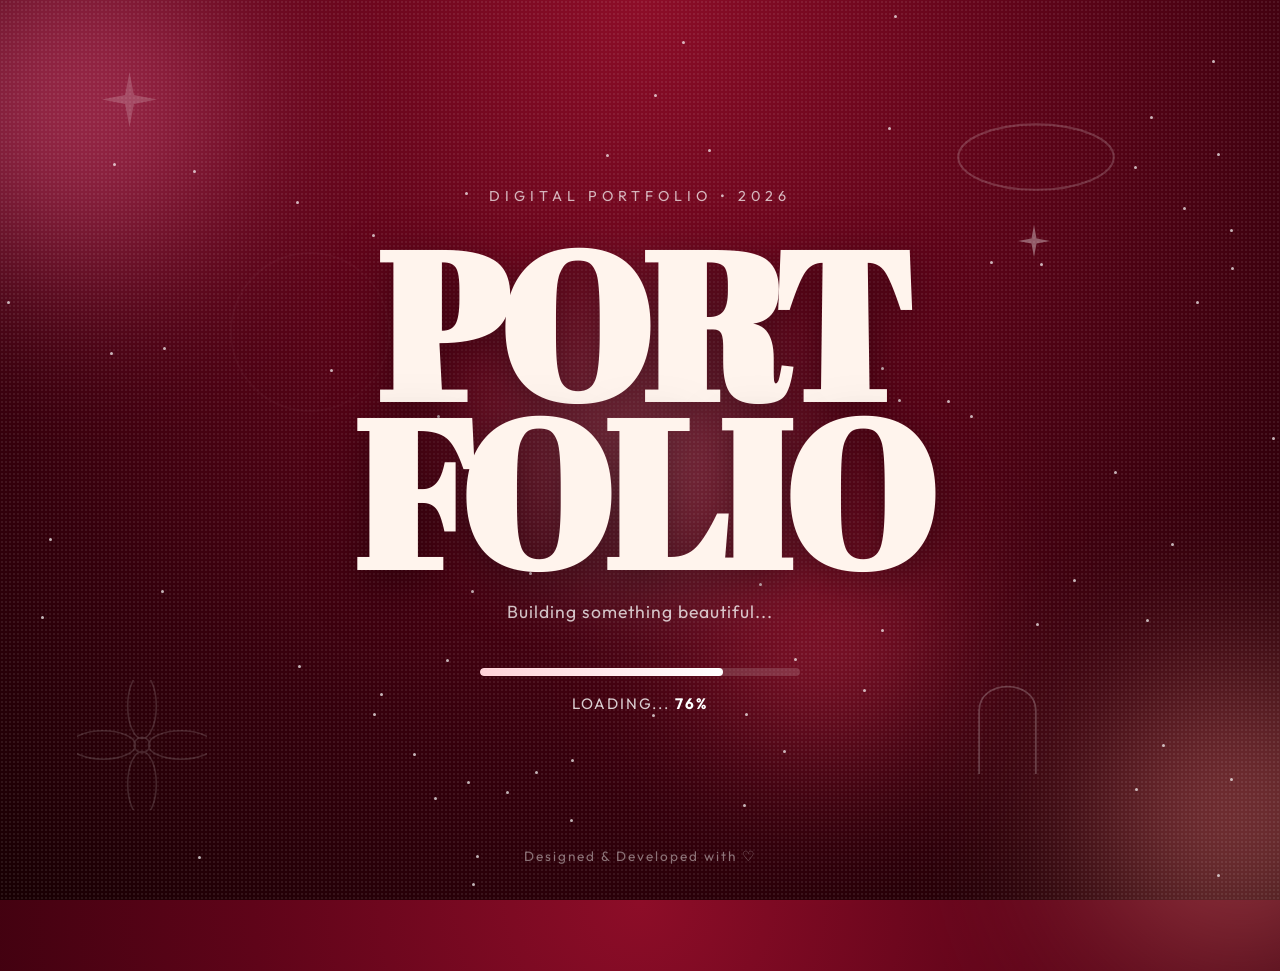
==== index.html @ 39acb0eb "Initial portfolio" ====
<!DOCTYPE html>
<html lang="en">
<head>
    <meta charset="UTF-8">
    <meta name="viewport" content="width=device-width, initial-scale=1.0">
    <title>Portfolio | Loading</title>
    <!-- Google Fonts -->
    <link href="https://fonts.googleapis.com/css2?family=Abril+Fatface&family=Outfit:wght@300;400;500;700&display=swap"
        rel="stylesheet">
    <!-- CSS -->
    <link rel="stylesheet" href="style.css">
</head>
<body>
    <!-- Mouse Glow -->
    <div class="cursor-glow"></div>
    <!-- Grain -->
    <div class="grain"></div>
    <!-- Particles -->
    <div class="particles"></div>
    <!-- Decorative Shapes -->
    <!-- Star -->
    <svg class="shape star star1" viewBox="0 0 100 100">
        <path d="M50 0
                 L58 42
                 L100 50
                 L58 58
                 L50 100
                 L42 58
                 L0 50
                 L42 42 Z" />
    </svg>
    <!-- Small Star -->
    <svg class="shape star star2" viewBox="0 0 100 100">
        <path d="M50 0
                 L58 42
                 L100 50
                 L58 58
                 L50 100
                 L42 58
                 L0 50
                 L42 42 Z" />
    </svg>
    <!-- Flower -->
    <svg class="shape flower flower1" viewBox="0 0 200 200">
        <g>
            <ellipse cx="100" cy="40" rx="22" ry="50" />
            <ellipse cx="100" cy="160" rx="22" ry="50" />
            <ellipse cx="40" cy="100" rx="22" ry="50" transform="rotate(90 40 100)" />
            <ellipse cx="160" cy="100" rx="22" ry="50" transform="rotate(90 160 100)" />
            <circle cx="100" cy="100" r="12" />
        </g>
    </svg>
    <!-- Oval -->
    <svg class="shape oval" viewBox="0 0 220 120">
        <ellipse cx="110" cy="60" rx="95" ry="40" />
    </svg>
    <!-- Arch -->
    <svg class="shape arch" viewBox="0 0 120 160">
        <path d="M20 160
               V70
               C20 25
               100 25
               100 70
               V160" />
    </svg>
    <!-- Circle -->
    <div class="shape circle"></div>
    <!-- Blob -->
    <div class="blob blob1"></div>
    <div class="blob blob2"></div>
    <div class="blob blob3"></div>
    <!-- Loading Container -->
    <main class="loading-screen">
        <div class="content">
            <p class="tag">
                Digital Portfolio • 2026
            </p>
            <h1 class="title">
                PORT
                <br>
                FOLIO
            </h1>
            <p class="subtitle">
                Building something beautiful...
            </p>
            <!-- Progress Bar -->
            <div class="progress">
                <div class="progress-fill"></div>
            </div>
            <p class="loading-text">
                Loading...
               <span id="percent">
                    0%
                </span>
            </p>
        </div>
    </main>
    <!-- Bottom Text -->
    <footer>
        <p>
            Designed & Developed with ♡
        </p>

    </footer>  
<!-- JS -->
    <script src="script.js"></script>
</body>
</html>
---- style.css ----
/* ======================================
   GOOGLE RESET
====================================== */

*{
    margin:0;
    padding:0;
    box-sizing:border-box;
}

html{
    scroll-behavior:smooth;
}

body{

    width:100%;
    height:100vh;

    overflow:hidden;

    background:
    radial-gradient(circle at top,
    #8d0d28 0%,
    #5f0419 35%,
    #35000c 70%,
    #180003 100%);

    font-family:"Outfit",sans-serif;

    color:#FFF7F2;

    display:flex;
    justify-content:center;
    align-items:center;

    position:relative;

}


/* ======================================
      LOADING CONTAINER
====================================== */

.loading-screen{

    width:100%;
    height:100vh;

    display:flex;
    justify-content:center;
    align-items:center;

    position:relative;
    z-index:10;

    transition:opacity .6s ease;

}

.loading-screen.hide{

    opacity:0;
    pointer-events:none;

}

.content{

    display:flex;
    flex-direction:column;

    align-items:center;
    justify-content:center;

    text-align:center;

}


/* ======================================
        TOP TAG
====================================== */

.tag{

    font-size:.9rem;

    letter-spacing:5px;

    text-transform:uppercase;

    color:rgba(255,255,255,.7);

    margin-bottom:35px;

}


/* ======================================
        BIG TITLE
====================================== */

.title{

    font-family:"Abril Fatface",serif;

    font-size:clamp(6rem,16vw,14rem);

    line-height:.82;

    letter-spacing:-8px;

    color:#FFF4ED;

    text-transform:uppercase;

    user-select:none;

    text-shadow:

    0 8px 30px rgba(0,0,0,.18),

    0 18px 60px rgba(0,0,0,.25);

}


/* ======================================
       SUBTITLE
====================================== */

.subtitle{

    margin-top:25px;

    font-size:1.1rem;

    color:rgba(255,255,255,.75);

    letter-spacing:1px;

}


/* ======================================
      PROGRESS BAR
====================================== */

.progress{

    width:320px;

    height:8px;

    margin-top:45px;

    border-radius:100px;

    overflow:hidden;

    background:rgba(255,255,255,.15);

    backdrop-filter:blur(10px);

}

.progress-fill{

    width:0%;

    height:100%;

    border-radius:100px;

    background:linear-gradient(
    90deg,
    #ffd2d8,
    #ffffff);

}


/* ======================================
       LOADING TEXT
====================================== */

.loading-text{

    margin-top:18px;

    font-size:.95rem;

    color:rgba(255,255,255,.8);

    letter-spacing:2px;

    text-transform:uppercase;

}

#percent{

    font-weight:700;

    color:#fff;

}


/* ======================================
         FOOTER
====================================== */

footer{

    position:absolute;

    bottom:35px;

    width:100%;

    text-align:center;

    z-index:20;

}

footer p{

    color:rgba(255,255,255,.55);

    font-size:.85rem;

    letter-spacing:2px;

}


/* ======================================
        GRAIN EFFECT
====================================== */

.grain{

    position:absolute;

    inset:0;

    pointer-events:none;

    opacity:.08;

    z-index:2;

    background-image:
    radial-gradient(#ffffff 1px,transparent 1px);

    background-size:4px 4px;

}


/* ======================================
      CURSOR GLOW
====================================== */

.cursor-glow{

    position:fixed;

    width:420px;

    height:420px;

    border-radius:50%;

    pointer-events:none;

    background:
    radial-gradient(circle,
    rgba(255,210,220,.25),
    transparent 70%);

    filter:blur(35px);

    transform:
    translate(-50%,-50%);

    z-index:1;

}


/* ======================================
      RESPONSIVE
====================================== */

@media(max-width:900px){

.title{

font-size:7rem;

letter-spacing:-5px;

}

.progress{

width:260px;

}

.subtitle{

font-size:1rem;

}

}


@media(max-width:600px){

.title{

font-size:4.8rem;

letter-spacing:-3px;

}

.tag{

font-size:.75rem;

}

.progress{

width:220px;

}

.loading-text{

font-size:.8rem;

}

}

/* ======================================
        DECORATIVE SHAPES
====================================== */

.shape{
    position:absolute;
    fill:none;
    stroke:#fff;
    stroke-width:2.5;
    opacity:.18;
    pointer-events:none;
    z-index:3;
    animation:float 8s ease-in-out infinite;
    transition:.4s;
}

/* ---------- STAR ---------- */

.star{
    fill:#fff;
    stroke:none;
}

.star1{
    width:55px;
    top:8%;
    left:8%;
    animation-duration:9s;
}

.star2{
    width:32px;
    right:18%;
    top:25%;
    opacity:.35;
    animation-duration:6s;
}

/* ---------- FLOWER ---------- */

.flower{
    width:130px;
    left:6%;
    bottom:10%;
    fill:none;
    stroke:#fff;
    opacity:.14;
}

/* ---------- OVAL ---------- */

.oval{
    width:180px;
    right:12%;
    top:12%;
    opacity:.18;
}

/* ---------- ARCH ---------- */

.arch{
    width:85px;
    right:18%;
    bottom:14%;
    opacity:.22;
}

/* ---------- DECORATIVE CIRCLE ---------- */

.circle{

    position:absolute;

    width:160px;
    height:160px;

    border-radius:50%;

    border:2px solid rgba(255,255,255,.15);

    left:18%;
    top:28%;

    animation:rotateCircle 18s linear infinite;

}


/* ======================================
        BLOBS
====================================== */

.blob{

    position:absolute;

    border-radius:50%;

    filter:blur(90px);

    opacity:.45;

    z-index:0;

}

.blob1{

    width:320px;
    height:320px;

    background:#ff4f87;

    left:-100px;
    top:-70px;

    animation:blobOne 12s ease-in-out infinite;

}

.blob2{

    width:280px;
    height:280px;

    background:#ff7a7a;

    right:-80px;
    bottom:-60px;

    animation:blobTwo 15s ease-in-out infinite;

}

.blob3{

    width:220px;
    height:220px;

    background:#ff2d55;

    left:55%;
    bottom:15%;

    animation:blobThree 10s ease-in-out infinite;

}


/* ======================================
        PARTICLES
====================================== */

.particles{

    position:absolute;

    inset:0;

    overflow:hidden;

    pointer-events:none;

    z-index:2;

}

.particle{

    position:absolute;

    width:3px;
    height:3px;

    border-radius:50%;

    background:rgba(255,255,255,.7);

    animation:particleFloat linear infinite;

}


/* ======================================
        SHAPE HOVER
====================================== */

.shape:hover{

    opacity:.5;

    transform:scale(1.1);

}


/* ======================================
        ANIMATIONS
====================================== */

@keyframes float{

    0%{

        transform:
        translateY(0)
        rotate(0deg);

    }

    50%{

        transform:
        translateY(-18px)
        rotate(8deg);

    }

    100%{

        transform:
        translateY(0)
        rotate(0deg);

    }

}


/* ---------- Circle ---------- */

@keyframes rotateCircle{

    from{

        transform:rotate(0deg);

    }

    to{

        transform:rotate(360deg);

    }

}


/* ---------- Blob 1 ---------- */

@keyframes blobOne{

    0%,100%{

        transform:
        translate(0,0)
        scale(1);

    }

    50%{

        transform:
        translate(40px,-30px)
        scale(1.15);

    }

}


/* ---------- Blob 2 ---------- */

@keyframes blobTwo{

    0%,100%{

        transform:
        translate(0,0)
        scale(1);

    }

    50%{

        transform:
        translate(-40px,25px)
        scale(.9);

    }

}


/* ---------- Blob 3 ---------- */

@keyframes blobThree{

    0%,100%{

        transform:
        translate(0,0)
        scale(1);

    }

    50%{

        transform:
        translate(25px,-35px)
        scale(1.2);

    }

}


/* ---------- Particles ---------- */

@keyframes particleFloat{

    from{

        transform:
        translateY(0);

        opacity:0;

    }

    25%{

        opacity:1;

    }

    to{

        transform:
        translateY(-120vh);

        opacity:0;

    }

}


/* ======================================
        SHAPE GLOW
====================================== */

.star,
.flower,
.oval,
.arch{

    filter:
    drop-shadow(0 0 12px rgba(255,255,255,.25));

}


/* ======================================
        EXTRA DEPTH
====================================== */

.blob::after{

    content:"";

    position:absolute;

    inset:20px;

    border-radius:inherit;

    background:rgba(255,255,255,.08);

    filter:blur(20px);

}
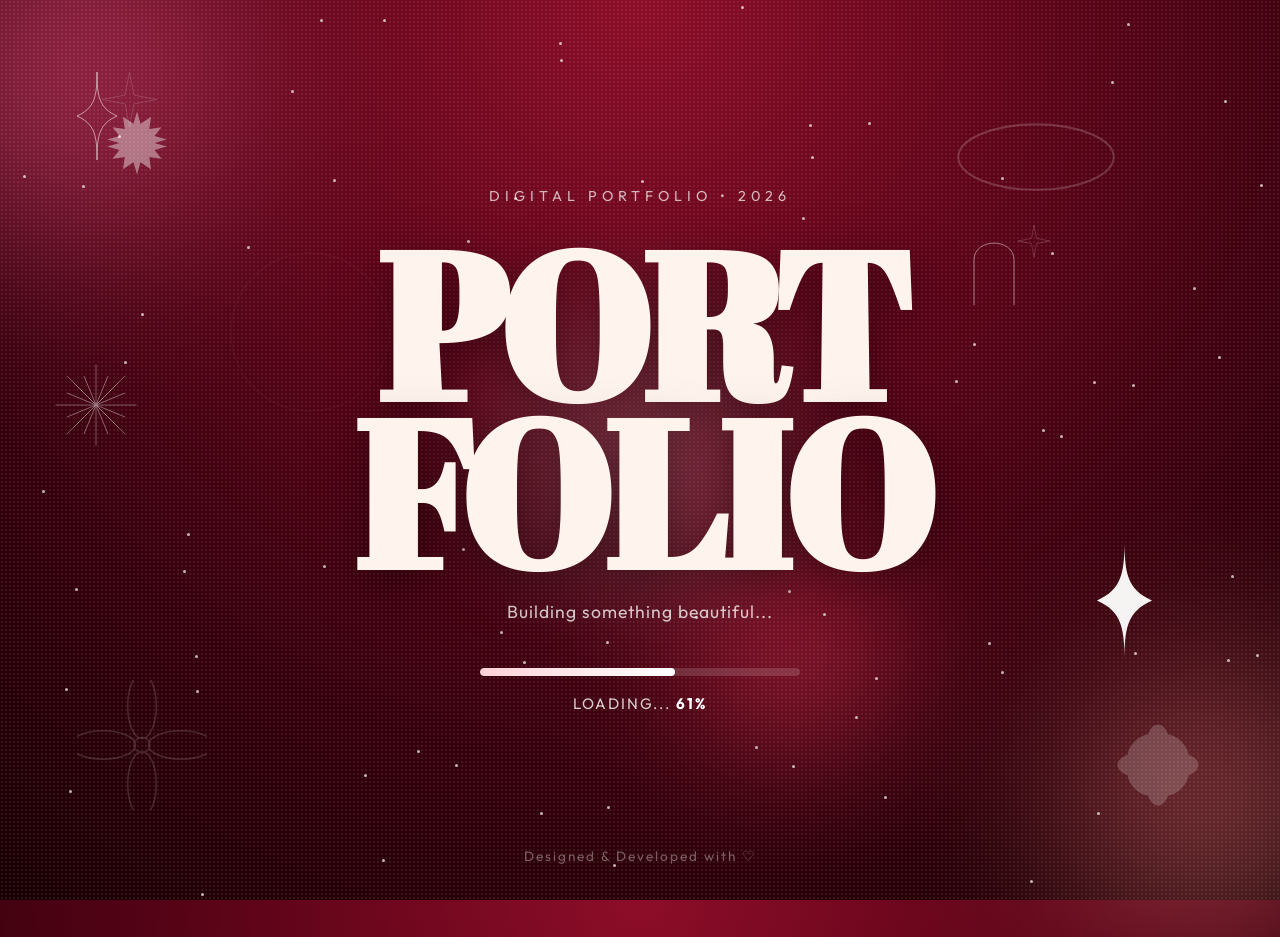
==== commit 5c35899d: "Add decorative shapes and update resume" ====
--- a/index.html
+++ b/index.html
@@ -17,7 +17,78 @@
     <div class="grain"></div>
     <!-- Particles -->
     <div class="particles"></div>
+
     <!-- Decorative Shapes -->
+
+    <!-- Sparkle (thin outline, 4-point) -->
+    <svg class="shape sparkle sparkle1" viewBox="0 0 100 220">
+        <path d="M50 0
+                 C50 60, 55 90, 100 110
+                 C55 130, 50 160, 50 220
+                 C50 160, 45 130, 0 110
+                 C45 90, 50 60, 50 0 Z" />
+    </svg>
+
+    <!-- Sparkle (solid, 4-point) -->
+    <svg class="shape sparkle sparkle2 solid" viewBox="0 0 100 220">
+        <path d="M50 0
+                 C50 60, 55 90, 100 110
+                 C55 130, 50 160, 50 220
+                 C50 160, 45 130, 0 110
+                 C45 90, 50 60, 50 0 Z" />
+    </svg>
+
+    <!-- Starburst (thin rays) -->
+    <svg class="shape starburst" viewBox="0 0 200 200">
+        <g stroke-width="1.5">
+            <line x1="100" y1="10" x2="100" y2="190" />
+            <line x1="10" y1="100" x2="190" y2="100" />
+            <line x1="35" y1="35" x2="165" y2="165" />
+            <line x1="165" y1="35" x2="35" y2="165" />
+            <line x1="100" y1="30" x2="100" y2="170" transform="rotate(22.5 100 100)" />
+            <line x1="100" y1="30" x2="100" y2="170" transform="rotate(45 100 100)" />
+            <line x1="100" y1="30" x2="100" y2="170" transform="rotate(67.5 100 100)" />
+            <line x1="100" y1="30" x2="100" y2="170" transform="rotate(112.5 100 100)" />
+            <line x1="100" y1="30" x2="100" y2="170" transform="rotate(135 100 100)" />
+            <line x1="100" y1="30" x2="100" y2="170" transform="rotate(157.5 100 100)" />
+        </g>
+    </svg>
+
+    <!-- Spiky sun (solid) -->
+    <svg class="shape spikysun spikysun2 solid" viewBox="0 0 200 200">
+        <path d="M100,10 L110,45 L140,25 L135,60 L170,55
+                 L150,80 L185,90 L150,100 L185,110
+                 L150,120 L170,145 L135,140 L140,175
+                 L110,155 L100,190 L90,155 L60,175
+                 L65,140 L30,145 L50,120 L15,110
+                 L50,100 L15,90 L50,80 L30,55
+                 L65,60 L60,25 L90,45 Z" />
+    </svg>
+
+    <!-- Rounded flower (petals as ellipses, like reference) -->
+    <svg class="shape petalflower solid" viewBox="0 0 200 200">
+        <g>
+            <ellipse cx="100" cy="55" rx="26" ry="45" />
+            <ellipse cx="100" cy="145" rx="26" ry="45" />
+            <ellipse cx="55" cy="100" rx="45" ry="26" />
+            <ellipse cx="145" cy="100" rx="45" ry="26" />
+            <ellipse cx="65" cy="65" rx="24" ry="40" transform="rotate(45 65 65)" />
+            <ellipse cx="135" cy="65" rx="24" ry="40" transform="rotate(-45 135 65)" />
+            <ellipse cx="65" cy="135" rx="24" ry="40" transform="rotate(-45 65 135)" />
+            <ellipse cx="135" cy="135" rx="24" ry="40" transform="rotate(45 135 135)" />
+        </g>
+    </svg>
+
+    <!-- Arch -->
+    <svg class="shape arch" viewBox="0 0 120 160">
+        <path d="M20 160
+               V70
+               C20 25
+               100 25
+               100 70
+               V160" />
+    </svg>
+
     <!-- Star -->
     <svg class="shape star star1" viewBox="0 0 100 100">
         <path d="M50 0
@@ -54,21 +125,13 @@
     <svg class="shape oval" viewBox="0 0 220 120">
         <ellipse cx="110" cy="60" rx="95" ry="40" />
     </svg>
-    <!-- Arch -->
-    <svg class="shape arch" viewBox="0 0 120 160">
-        <path d="M20 160
-               V70
-               C20 25
-               100 25
-               100 70
-               V160" />
-    </svg>
     <!-- Circle -->
     <div class="shape circle"></div>
     <!-- Blob -->
     <div class="blob blob1"></div>
     <div class="blob blob2"></div>
     <div class="blob blob3"></div>
+
     <!-- Loading Container -->
     <main class="loading-screen">
         <div class="content">
--- a/style.css
+++ b/style.css
@@ -734,3 +734,44 @@
     filter:blur(20px);
 
 }
+
+
+/* Solid variants */
+/* Base line-art style for new shapes */
+.shape path,
+.shape line,
+.shape rect {
+    fill: none;
+    stroke: #ffffff;
+    stroke-width: 1.5;
+}
+
+/* Solid variants */
+.shape.solid path,
+.shape.solid ellipse {
+    fill: #ffffff;
+    stroke: none;
+}
+
+/* Sparkles */
+.sparkle1 { top: 8%; left: 6%; width: 40px; opacity: 0.9; }
+.sparkle2 { top: 60%; right: 10%; width: 55px; opacity: 0.95; }
+
+/* Starburst */
+.starburst { top: 40%; left: 4%; width: 90px; opacity: 0.5; }
+
+/* Spiky suns */
+.spikysun { top: 12%; right: 8%; width: 110px; opacity: 0.4; }
+.spikysun2 { bottom: 15%; left: 8%; width: 70px; }
+
+/* Petal flower */
+.petalflower { bottom: 10%; right: 6%; width: 90px; }
+
+/* Pill stack */
+.pillstack { bottom: 6%; left: 50%; transform: translateX(-50%); width: 220px; opacity: 0.35; }
+
+/* Concentric arcs */
+.arcs { bottom: 0; right: 0; width: 160px; opacity: 0.3; }
+
+/* Arch */
+.arch { top: 25%; right: 20%; width: 60px; opacity: 0.6; }
